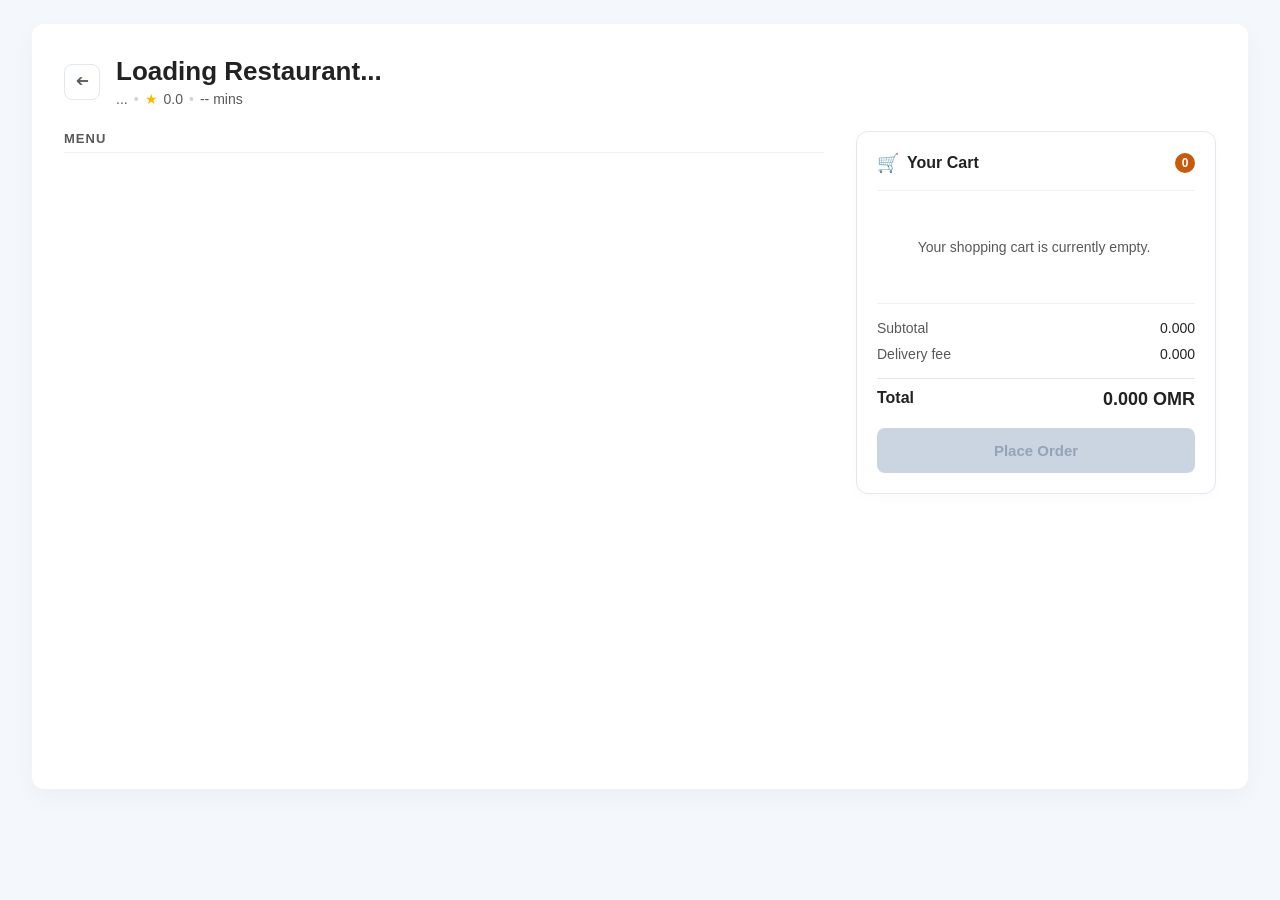
==== menu.html @ 018614af "menuStyle.css" ====
<!DOCTYPE html>
<html lang="en">
<head>
    <meta charset="UTF-8">
    <meta name="viewport" content="width=device-width, initial-scale=1.0">
    <title>Codeline Eats - Menu & Cart</title>
    <link rel="stylesheet" href="menuStyle.css">
</head>
<body>

    <main class="app-window">
        <header class="restaurant-profile">
            <button class="btn-back" onclick="window.location.href='index.html'">➔</button>
            <div class="profile-meta">
                <h1 id="res-name" class="res-title">Loading Restaurant...</h1>
                <div class="res-sub-bar">
                    <span id="res-cuisine">...</span>
                    <span class="dot-separator">•</span>
                    <span class="rating-icon">★</span> <span id="res-rating">0.0</span>
                    <span class="dot-separator">•</span>
                    <span id="res-eta">-- mins</span>
                </div>
            </div>
        </header>

        <div class="workspace-grid">
            
            <section class="catalog-panel">
                <div id="error-banner" class="error-toast hidden">
                    <p class="error-toast__msg">Could not load the restaurant menu selection.</p>
                    <button id="retry-btn" class="action-link">Retry</button>
                </div>

                <div id="combos-wrapper" class="catalog-section hidden">
                    <h2 class="section-label">COMBOS</h2>
                    <div id="combos-grid" class="combos-flex-grid"></div>
                </div>

                <div id="menu-wrapper" class="catalog-section">
                    <h2 class="section-label">MENU</h2>
                    <div id="menu-list" class="menu-rows-stack"></div>
                </div>
            </section>

            <aside class="cart-panel">
                <div class="cart-box">
                    <div class="cart-box__header">
                        <div class="cart-title-wrapper">
                            <span class="cart-icon">🛒</span>
                            <span class="cart-title-text">Your Cart</span>
                        </div>
                        <span id="cart-badge-count" class="cart-counter-badge">0</span>
                    </div>

                    <div id="cart-items-container" class="cart-scroll-area">
                        <div id="empty-cart-view" class="empty-state-notice">
                            Your shopping cart is currently empty.
                        </div>
                    </div>

                    <footer class="cart-financials">
                        <div class="receipt-row">
                            <span class="receipt-row__label">Subtotal</span>
                            <span id="bill-subtotal" class="receipt-row__val">0.000</span>
                        </div>
                        <div class="receipt-row">
                            <span class="receipt-row__label">Delivery fee</span>
                            <span id="bill-delivery" class="receipt-row__val">0.000</span>
                        </div>
                        <div class="receipt-row receipt-row--grand-total">
                            <span class="receipt-row__label">Total</span>
                            <span id="bill-total" class="receipt-row__val">0.000 OMR</span>
                        </div>

                        <button id="checkout-cta" class="btn-checkout-submit" disabled>Place Order</button>
                        <div id="min-order-pill" class="min-order-pill hidden"></div>
                    </footer>
                </div>
            </aside>

        </div>
    </main>
    <script type="module" src="api.js"></script>
    <script type="module" src="menu.js"></script>
</body>
</html>
---- menuStyle.css ----
:root {
    --brand: #1F4E79;
    --brand-mid: #2E75B6;
    --brand-tint: #DEEBF7;
    --accent: #C55A11;
    --success: #548235;
    --danger: #C00000;
    --ink: #222222;
    --muted: #595959;
    --surface: #FFFFFF;
    --bg: #F4F7FB;
}
* {
    margin: 0;
    padding: 0;
    box-sizing: border-box;
    font-family: -apple-system, BlinkMacSystemFont, "Segoe UI", Roboto, Helvetica, Arial, sans-serif;
}
body {
    background-color: var(--bg);
    color: var(--ink);
    padding: 24px 0;
}
.hidden {
    display: none !important;
}
.app-window {
    width: 95%;
    max-width: 1240px;
    margin: 0 auto;
    background: var(--surface);
    border-radius: 12px;
    box-shadow: 0 8px 24px rgba(0, 0, 0, 0.04);
    min-height: 85vh;
    padding: 32px;
}
.restaurant-profile {
    display: flex;
    align-items: center;
    gap: 16px;
    margin-bottom: 24px;
}
.btn-back {
    background: var(--surface);
    border: 1px solid #E2E8F0;
    color: var(--muted);
    width: 36px;
    height: 36px;
    border-radius: 8px;
    cursor: pointer;
    font-size: 16px;
    transform: rotate(180deg);
    display: flex;
    align-items: center;
    justify-content: center;
    transition: all 0.2s;
}
.btn-back:hover {
    background: var(--bg);
    color: var(--ink);
}
.res-title {
    font-size: 26px;
    font-weight: 700;
    color: var(--ink);
    margin-bottom: 4px;
}
.res-sub-bar {
    font-size: 14px;
    color: var(--muted);
    display: flex;
    align-items: center;
    gap: 6px;
}
.rating-icon {
    color: #FFB800;
}
.dot-separator {
    color: #CBD5E1;
}
.workspace-grid {
    display: grid;
    grid-template-columns: 1fr 360px;
    gap: 32px;
    align-items: start;
}
.catalog-panel {
    display: flex;
    flex-direction: column;
    gap: 32px;
}
.section-label {
    font-size: 13px;
    font-weight: 700;
    letter-spacing: 1px;
    color: var(--muted);
    margin-bottom: 16px;
    border-bottom: 1px solid #EDF2F7;
    padding-bottom: 6px;
}
.combos-flex-grid {
    display: grid;
    grid-template-columns: repeat(auto-fill, minmax(320px, 1fr));
    gap: 16px;
}
.combo-card {
    background: var(--surface);
    border: 1px solid #EDF2F7;
    border-radius: 12px;
    padding: 16px;
    display: flex;
    gap: 16px;
    align-items: center;
    justify-content: space-between;
}
.combo-card__thumb {
    width: 64px;
    height: 64px;
    border-radius: 8px;
    flex-shrink: 0;
    background: repeating-linear-gradient(135deg, #F5E6C8, #F5E6C8 8px, #FBF2DF 8px, #FBF2DF 16px);
}
.combo-card__details {
    flex: 1;
}
.combo-card__name {
    font-size: 16px;
    font-weight: 600;
    color: var(--ink);
    margin-bottom: 4px;
}
.combo-card__desc {
    font-size: 13px;
    color: var(--muted);
    margin-bottom: 8px;
    line-height: 1.4;
}
.combo-card__price {
    font-size: 15px;
    font-weight: 700;
    color: var(--accent);
}
.menu-rows-stack {
    display: flex;
    flex-direction: column;
    gap: 12px;
}
.menu-row {
    background: var(--surface);
    border-bottom: 1px solid #F0F4F8;
    padding: 16px 8px;
    display: flex;
    align-items: center;
    justify-content: space-between;
    gap: 20px;
}
.menu-row--unavailable {
    opacity: 0.5;
}
.menu-row__meta {
    display: flex;
    align-items: center;
    gap: 16px;
    flex: 1;
}
.menu-row__thumb {
    width: 48px;
    height: 48px;
    border-radius: 8px;
    flex-shrink: 0;
    background: repeating-linear-gradient(135deg, #DEEBF7, #DEEBF7 6px, #EAF2FA 6px, #EAF2FA 12px);
}
.menu-row__title {
    font-size: 15px;
    font-weight: 600;
    color: var(--ink);
    margin-bottom: 2px;
}
.menu-row__kcal {
    font-size: 12px;
    color: var(--muted);
}
.menu-row__price {
    font-size: 15px;
    font-weight: 700;
    color: var(--ink);
    width: 100px;
    text-align: right;
}
.btn-action-add {
    background: var(--brand-tint);
    color: var(--brand);
    border: none;
    padding: 6px 14px;
    border-radius: 6px;
    font-size: 13px;
    font-weight: 600;
    cursor: pointer;
    display: inline-flex;
    align-items: center;
    gap: 4px;
    transition: all 0.2s;
}
.btn-action-add:hover:not(:disabled) {
    background: var(--brand-mid);
    color: var(--surface);
}
.btn-action-add:disabled {
    background: #E2E8F0;
    color: #A0AEC0;
    cursor: not-allowed;
}
.counter-widget {
    display: flex;
    align-items: center;
    border: 1px solid var(--brand-mid);
    border-radius: 6px;
    overflow: hidden;
    background: var(--surface);
}
.btn-counter-ctrl {
    background: transparent;
    border: none;
    color: var(--brand);
    width: 28px;
    height: 28px;
    font-size: 15px;
    font-weight: 600;
    cursor: pointer;
    display: flex;
    align-items: center;
    justify-content: center;
    transition: background 0.2s;
}
.btn-counter-ctrl:hover {
    background: var(--brand-tint);
}
.counter-widget__value {
    width: 32px;
    text-align: center;
    font-size: 14px;
    font-weight: 700;
    color: var(--ink);
}
.cart-panel {
    position: sticky;
    top: 24px;
}
.cart-box {
    background: var(--surface);
    border: 1px solid #E2E8F0;
    border-radius: 12px;
    padding: 20px;
    box-shadow: 0 4px 12px rgba(0,0,0,0.02);
}
.cart-box__header {
    display: flex;
    justify-content: space-between;
    align-items: center;
    padding-bottom: 16px;
    border-bottom: 1px solid #EDF2F7;
    margin-bottom: 16px;
}
.cart-title-wrapper {
    display: flex;
    align-items: center;
    gap: 8px;
}
.cart-icon {
    font-size: 18px;
}
.cart-title-text {
    font-size: 16px;
    font-weight: 700;
    color: var(--ink);
}
.cart-counter-badge {
    background: var(--accent);
    color: var(--surface);
    font-size: 12px;
    font-weight: 700;
    min-width: 20px;
    height: 20px;
    border-radius: 10px;
    display: flex;
    align-items: center;
    justify-content: center;
    padding: 0 6px;
}
.cart-scroll-area {
    max-height: 320px;
    overflow-y: auto;
    margin-bottom: 16px;
    padding-right: 4px;
}
.empty-state-notice {
    color: var(--muted);
    font-size: 14px;
    text-align: center;
    padding: 32px 0;
}
.cart-line-item {
    display: flex;
    justify-content: space-between;
    align-items: flex-start;
    padding: 12px 0;
    border-bottom: 1px dashed #E2E8F0;
}
.cart-line-item:last-child {
    border-bottom: none;
}
.cart-line-item__info {
    max-width: 60%;
}
.cart-line-item__name {
    font-size: 14px;
    font-weight: 600;
    color: var(--ink);
    margin-bottom: 2px;
    white-space: nowrap;
    overflow: hidden;
    text-overflow: ellipsis;
}
.cart-line-item__pricing-calc {
    font-size: 12px;
    color: var(--muted);
}
.cart-line-item__actions-group {
    display: flex;
    flex-direction: column;
    align-items: flex-end;
    gap: 6px;
}
.cart-line-item__final-sum {
    font-size: 14px;
    font-weight: 600;
    color: var(--ink);
}
.cart-financials {
    border-top: 1px solid #EDF2F7;
    padding-top: 16px;
    display: flex;
    flex-direction: column;
    gap: 10px;
}
.receipt-row {
    display: flex;
    justify-content: space-between;
    font-size: 14px;
    color: var(--muted);
}
.receipt-row__val {
    font-weight: 500;
    color: var(--ink);
}
.receipt-row--grand-total {
    font-size: 16px;
    font-weight: 700;
    color: var(--ink);
    margin-top: 6px;
    padding-top: 10px;
    border-top: 1px solid #E2E8F0;
}
.receipt-row--grand-total .receipt-row__val {
    color: var(--ink);
    font-size: 18px;
    font-weight: 700;
}
.btn-checkout-submit {
    width: 100%;
    background: var(--accent);
    color: var(--surface);
    border: none;
    padding: 14px;
    font-size: 15px;
    font-weight: 700;
    border-radius: 8px;
    cursor: pointer;
    margin-top: 8px;
    transition: background 0.2s;
}
.btn-checkout-submit:hover:not(:disabled) {
    background: #A84B0E;
}
.btn-checkout-submit:disabled {
    background: #CBD5E1;
    color: #94A3B8;
    cursor: not-allowed;
}
.min-order-pill {
    font-size: 12px;
    color: var(--success);
    background: #EFF6FF;
    border: 1px solid #BFDBFE;
    border-radius: 6px;
    padding: 6px;
    text-align: center;
    font-weight: 500;
}
.min-order-pill--failed {
    color: var(--danger);
    background: #FFF5F5;
    border-color: #FED7D7;
}
.error-toast {
    background: #FFF5F5;
    border: 1px solid #FED7D7;
    border-radius: 8px;
    padding: 16px;
    display: flex;
    justify-content: space-between;
    align-items: center;
    color: var(--danger);
}
.action-link {
    background: transparent;
    border: none;
    color: var(--brand);
    text-decoration: underline;
    font-weight: 600;
    cursor: pointer;
}
@media (max-width: 860px) {
    .workspace-grid {
        grid-template-columns: 1fr;
    }
    .cart-panel {
        position: static;
    }
}
Show less
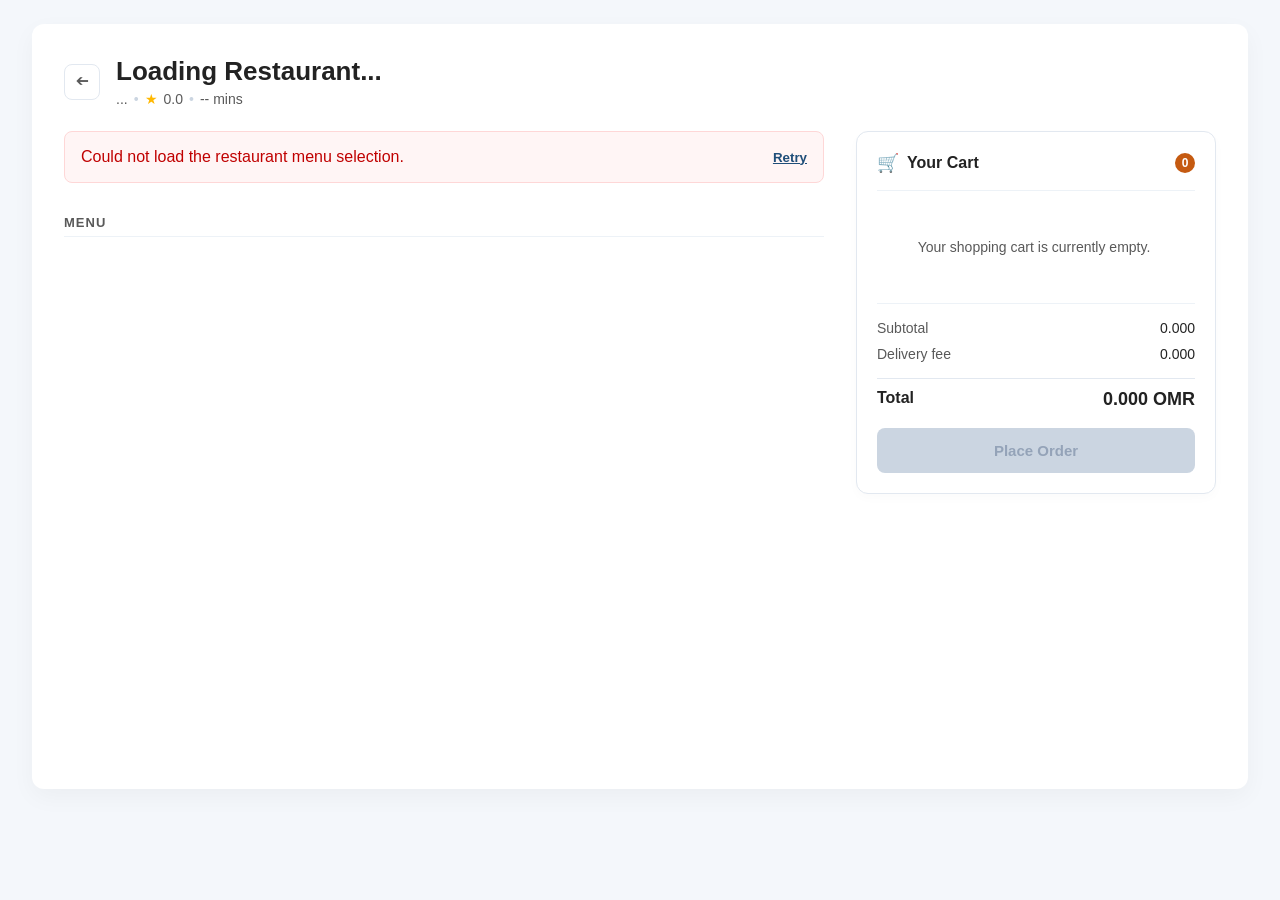
==== commit d32557da: "track.css add" ====
--- a/menu.html
+++ b/menu.html
@@ -22,7 +22,6 @@
                 </div>
             </div>
         </header>
-
         <div class="workspace-grid">
             
             <section class="catalog-panel">
@@ -35,13 +34,11 @@
                     <h2 class="section-label">COMBOS</h2>
                     <div id="combos-grid" class="combos-flex-grid"></div>
                 </div>
-
                 <div id="menu-wrapper" class="catalog-section">
                     <h2 class="section-label">MENU</h2>
                     <div id="menu-list" class="menu-rows-stack"></div>
                 </div>
             </section>
-
             <aside class="cart-panel">
                 <div class="cart-box">
                     <div class="cart-box__header">
@@ -51,13 +48,11 @@
                         </div>
                         <span id="cart-badge-count" class="cart-counter-badge">0</span>
                     </div>
-
                     <div id="cart-items-container" class="cart-scroll-area">
                         <div id="empty-cart-view" class="empty-state-notice">
                             Your shopping cart is currently empty.
                         </div>
                     </div>
-
                     <footer class="cart-financials">
                         <div class="receipt-row">
                             <span class="receipt-row__label">Subtotal</span>
--- a/menuStyle.css
+++ b/menuStyle.css
@@ -10,20 +10,24 @@
     --surface: #FFFFFF;
     --bg: #F4F7FB;
 }
+
 * {
     margin: 0;
     padding: 0;
     box-sizing: border-box;
     font-family: -apple-system, BlinkMacSystemFont, "Segoe UI", Roboto, Helvetica, Arial, sans-serif;
 }
+
 body {
     background-color: var(--bg);
     color: var(--ink);
     padding: 24px 0;
 }
+
 .hidden {
     display: none !important;
 }
+
 .app-window {
     width: 95%;
     max-width: 1240px;
@@ -34,12 +38,14 @@
     min-height: 85vh;
     padding: 32px;
 }
+
 .restaurant-profile {
     display: flex;
     align-items: center;
     gap: 16px;
     margin-bottom: 24px;
 }
+
 .btn-back {
     background: var(--surface);
     border: 1px solid #E2E8F0;
@@ -55,16 +61,19 @@
     justify-content: center;
     transition: all 0.2s;
 }
+
 .btn-back:hover {
     background: var(--bg);
     color: var(--ink);
 }
+
 .res-title {
     font-size: 26px;
     font-weight: 700;
     color: var(--ink);
     margin-bottom: 4px;
 }
+
 .res-sub-bar {
     font-size: 14px;
     color: var(--muted);
@@ -72,23 +81,28 @@
     align-items: center;
     gap: 6px;
 }
+
 .rating-icon {
     color: #FFB800;
 }
+
 .dot-separator {
     color: #CBD5E1;
 }
+
 .workspace-grid {
     display: grid;
     grid-template-columns: 1fr 360px;
     gap: 32px;
     align-items: start;
 }
+
 .catalog-panel {
     display: flex;
     flex-direction: column;
     gap: 32px;
 }
+
 .section-label {
     font-size: 13px;
     font-weight: 700;
@@ -98,11 +112,13 @@
     border-bottom: 1px solid #EDF2F7;
     padding-bottom: 6px;
 }
+
 .combos-flex-grid {
     display: grid;
     grid-template-columns: repeat(auto-fill, minmax(320px, 1fr));
     gap: 16px;
 }
+
 .combo-card {
     background: var(--surface);
     border: 1px solid #EDF2F7;
@@ -113,6 +129,7 @@
     align-items: center;
     justify-content: space-between;
 }
+
 .combo-card__thumb {
     width: 64px;
     height: 64px;
@@ -120,31 +137,37 @@
     flex-shrink: 0;
     background: repeating-linear-gradient(135deg, #F5E6C8, #F5E6C8 8px, #FBF2DF 8px, #FBF2DF 16px);
 }
+
 .combo-card__details {
     flex: 1;
 }
+
 .combo-card__name {
     font-size: 16px;
     font-weight: 600;
     color: var(--ink);
     margin-bottom: 4px;
 }
+
 .combo-card__desc {
     font-size: 13px;
     color: var(--muted);
     margin-bottom: 8px;
     line-height: 1.4;
 }
+
 .combo-card__price {
     font-size: 15px;
     font-weight: 700;
     color: var(--accent);
 }
+
 .menu-rows-stack {
     display: flex;
     flex-direction: column;
     gap: 12px;
 }
+
 .menu-row {
     background: var(--surface);
     border-bottom: 1px solid #F0F4F8;
@@ -154,15 +177,18 @@
     justify-content: space-between;
     gap: 20px;
 }
+
 .menu-row--unavailable {
     opacity: 0.5;
 }
+
 .menu-row__meta {
     display: flex;
     align-items: center;
     gap: 16px;
     flex: 1;
 }
+
 .menu-row__thumb {
     width: 48px;
     height: 48px;
@@ -170,16 +196,19 @@
     flex-shrink: 0;
     background: repeating-linear-gradient(135deg, #DEEBF7, #DEEBF7 6px, #EAF2FA 6px, #EAF2FA 12px);
 }
+
 .menu-row__title {
     font-size: 15px;
     font-weight: 600;
     color: var(--ink);
     margin-bottom: 2px;
 }
+
 .menu-row__kcal {
     font-size: 12px;
     color: var(--muted);
 }
+
 .menu-row__price {
     font-size: 15px;
     font-weight: 700;
@@ -187,6 +216,7 @@
     width: 100px;
     text-align: right;
 }
+
 .btn-action-add {
     background: var(--brand-tint);
     color: var(--brand);
@@ -201,15 +231,18 @@
     gap: 4px;
     transition: all 0.2s;
 }
+
 .btn-action-add:hover:not(:disabled) {
     background: var(--brand-mid);
     color: var(--surface);
 }
+
 .btn-action-add:disabled {
     background: #E2E8F0;
     color: #A0AEC0;
     cursor: not-allowed;
 }
+
 .counter-widget {
     display: flex;
     align-items: center;
@@ -218,6 +251,7 @@
     overflow: hidden;
     background: var(--surface);
 }
+
 .btn-counter-ctrl {
     background: transparent;
     border: none;
@@ -232,9 +266,11 @@
     justify-content: center;
     transition: background 0.2s;
 }
+
 .btn-counter-ctrl:hover {
     background: var(--brand-tint);
 }
+
 .counter-widget__value {
     width: 32px;
     text-align: center;
@@ -242,10 +278,12 @@
     font-weight: 700;
     color: var(--ink);
 }
+
 .cart-panel {
     position: sticky;
     top: 24px;
 }
+
 .cart-box {
     background: var(--surface);
     border: 1px solid #E2E8F0;
@@ -253,6 +291,7 @@
     padding: 20px;
     box-shadow: 0 4px 12px rgba(0,0,0,0.02);
 }
+
 .cart-box__header {
     display: flex;
     justify-content: space-between;
@@ -261,19 +300,23 @@
     border-bottom: 1px solid #EDF2F7;
     margin-bottom: 16px;
 }
+
 .cart-title-wrapper {
     display: flex;
     align-items: center;
     gap: 8px;
 }
+
 .cart-icon {
     font-size: 18px;
 }
+
 .cart-title-text {
     font-size: 16px;
     font-weight: 700;
     color: var(--ink);
 }
+
 .cart-counter-badge {
     background: var(--accent);
     color: var(--surface);
@@ -287,18 +330,21 @@
     justify-content: center;
     padding: 0 6px;
 }
+
 .cart-scroll-area {
     max-height: 320px;
     overflow-y: auto;
     margin-bottom: 16px;
     padding-right: 4px;
 }
+
 .empty-state-notice {
     color: var(--muted);
     font-size: 14px;
     text-align: center;
     padding: 32px 0;
 }
+
 .cart-line-item {
     display: flex;
     justify-content: space-between;
@@ -306,12 +352,15 @@
     padding: 12px 0;
     border-bottom: 1px dashed #E2E8F0;
 }
+
 .cart-line-item:last-child {
     border-bottom: none;
 }
+
 .cart-line-item__info {
     max-width: 60%;
 }
+
 .cart-line-item__name {
     font-size: 14px;
     font-weight: 600;
@@ -321,21 +370,25 @@
     overflow: hidden;
     text-overflow: ellipsis;
 }
+
 .cart-line-item__pricing-calc {
     font-size: 12px;
     color: var(--muted);
 }
+
 .cart-line-item__actions-group {
     display: flex;
     flex-direction: column;
     align-items: flex-end;
     gap: 6px;
 }
+
 .cart-line-item__final-sum {
     font-size: 14px;
     font-weight: 600;
     color: var(--ink);
 }
+
 .cart-financials {
     border-top: 1px solid #EDF2F7;
     padding-top: 16px;
@@ -343,16 +396,19 @@
     flex-direction: column;
     gap: 10px;
 }
+
 .receipt-row {
     display: flex;
     justify-content: space-between;
     font-size: 14px;
     color: var(--muted);
 }
+
 .receipt-row__val {
     font-weight: 500;
     color: var(--ink);
 }
+
 .receipt-row--grand-total {
     font-size: 16px;
     font-weight: 700;
@@ -361,11 +417,13 @@
     padding-top: 10px;
     border-top: 1px solid #E2E8F0;
 }
+
 .receipt-row--grand-total .receipt-row__val {
     color: var(--ink);
     font-size: 18px;
     font-weight: 700;
 }
+
 .btn-checkout-submit {
     width: 100%;
     background: var(--accent);
@@ -379,14 +437,17 @@
     margin-top: 8px;
     transition: background 0.2s;
 }
+
 .btn-checkout-submit:hover:not(:disabled) {
     background: #A84B0E;
 }
+
 .btn-checkout-submit:disabled {
     background: #CBD5E1;
     color: #94A3B8;
     cursor: not-allowed;
 }
+
 .min-order-pill {
     font-size: 12px;
     color: var(--success);
@@ -397,11 +458,13 @@
     text-align: center;
     font-weight: 500;
 }
+
 .min-order-pill--failed {
     color: var(--danger);
     background: #FFF5F5;
     border-color: #FED7D7;
 }
+
 .error-toast {
     background: #FFF5F5;
     border: 1px solid #FED7D7;
@@ -412,6 +475,7 @@
     align-items: center;
     color: var(--danger);
 }
+
 .action-link {
     background: transparent;
     border: none;
@@ -427,9 +491,4 @@
     .cart-panel {
         position: static;
     }
-}
-Show less
-
-
-
-
+}
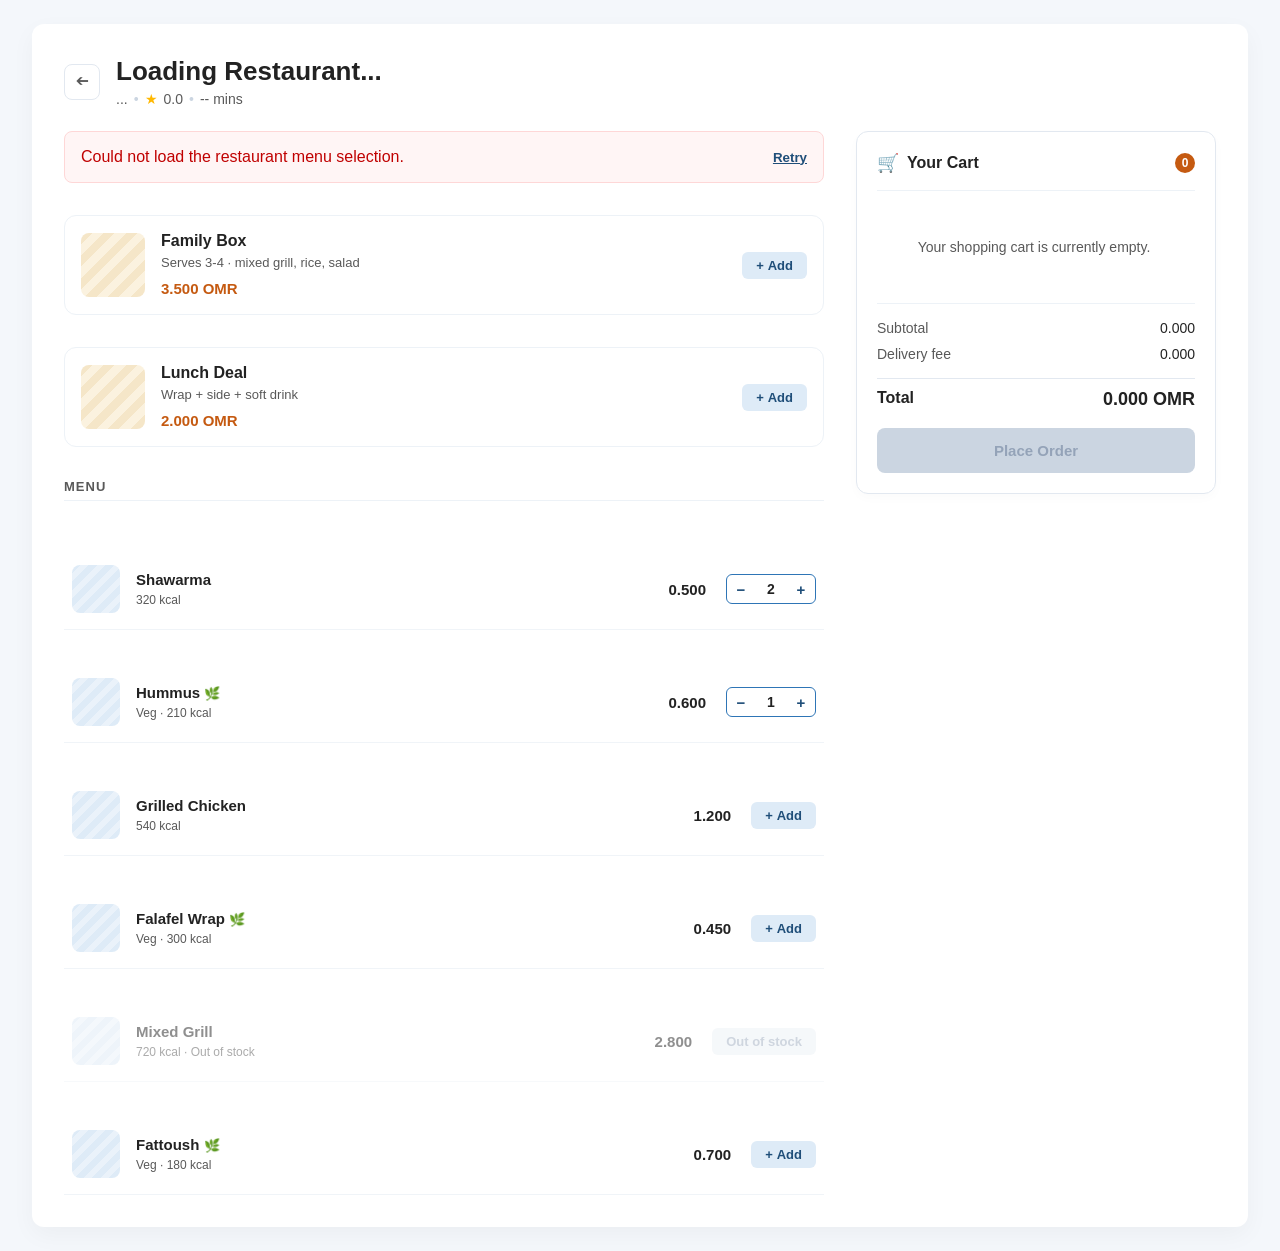
==== commit d78b5658: "addition in menu.html" ====
--- a/menu.html
+++ b/menu.html
@@ -34,10 +34,125 @@
                     <h2 class="section-label">COMBOS</h2>
                     <div id="combos-grid" class="combos-flex-grid"></div>
                 </div>
+                <div class="combo-card">
+                            <div class="combo-card__thumb"></div>
+                            <div class="combo-card__details">
+                                <h3 class="combo-card__name">Family Box</h3>
+                                <p class="combo-card__desc">Serves 3-4 · mixed grill, rice, salad</p>
+                                <span class="combo-card__price">3.500 OMR</span>
+                            </div>
+                            <div class="action-trigger-box">
+                                <button class="btn-action-add"><span>+</span> Add</button>
+                            </div>
+                        </div>
+
+                        <div class="combo-card">
+                            <div class="combo-card__thumb"></div>
+                            <div class="combo-card__details">
+                                <h3 class="combo-card__name">Lunch Deal</h3>
+                                <p class="combo-card__desc">Wrap + side + soft drink</p>
+                                <span class="combo-card__price">2.000 OMR</span>
+                            </div>
+                            <div class="action-trigger-box">
+                                <button class="btn-action-add"><span>+</span> Add</button>
+                            </div>
+                        </div>
                 <div id="menu-wrapper" class="catalog-section">
                     <h2 class="section-label">MENU</h2>
                     <div id="menu-list" class="menu-rows-stack"></div>
                 </div>
+                <div class="menu-row">
+                            <div class="menu-row__meta">
+                                <div class="menu-row__thumb"></div>
+                                <div>
+                                    <h3 class="menu-row__title">Shawarma</h3>
+                                    <span class="menu-row__kcal">320 kcal</span>
+                                </div>
+                            </div>
+                            <span class="menu-row__price">0.500</span>
+                            <div class="action-trigger-box">
+                                <div class="counter-widget">
+                                    <button class="btn-counter-ctrl">−</button>
+                                    <span class="counter-widget__value">2</span>
+                                    <button class="btn-counter-ctrl">+</button>
+                                </div>
+                            </div>
+                        </div>
+
+                        <div class="menu-row">
+                            <div class="menu-row__meta">
+                                <div class="menu-row__thumb"></div>
+                                <div>
+                                    <h3 class="menu-row__title">Hummus <span style="color: #548235; font-size: 13px;">🌿</span></h3>
+                                    <span class="menu-row__kcal">Veg · 210 kcal</span>
+                                </div>
+                            </div>
+                            <span class="menu-row__price">0.600</span>
+                            <div class="action-trigger-box">
+                                <div class="counter-widget">
+                                    <button class="btn-counter-ctrl">−</button>
+                                    <span class="counter-widget__value">1</span>
+                                    <button class="btn-counter-ctrl">+</button>
+                                </div>
+                            </div>
+                        </div>
+
+                        <div class="menu-row">
+                            <div class="menu-row__meta">
+                                <div class="menu-row__thumb"></div>
+                                <div>
+                                    <h3 class="menu-row__title">Grilled Chicken</h3>
+                                    <span class="menu-row__kcal">540 kcal</span>
+                                </div>
+                            </div>
+                            <span class="menu-row__price">1.200</span>
+                            <div class="action-trigger-box">
+                                <button class="btn-action-add"><span>+</span> Add</button>
+                            </div>
+                        </div>
+
+                        <div class="menu-row">
+                            <div class="menu-row__meta">
+                                <div class="menu-row__thumb"></div>
+                                <div>
+                                    <h3 class="menu-row__title">Falafel Wrap <span style="color: #548235; font-size: 13px;">🌿</span></h3>
+                                    <span class="menu-row__kcal">Veg · 300 kcal</span>
+                                </div>
+                            </div>
+                            <span class="menu-row__price">0.450</span>
+                            <div class="action-trigger-box">
+                                <button class="btn-action-add"><span>+</span> Add</button>
+                            </div>
+                        </div>
+
+                        <div class="menu-row menu-row--unavailable">
+                            <div class="menu-row__meta">
+                                <div class="menu-row__thumb"></div>
+                                <div>
+                                    <h3 class="menu-row__title">Mixed Grill</h3>
+                                    <span class="menu-row__kcal">720 kcal · Out of stock</span>
+                                </div>
+                            </div>
+                            <span class="menu-row__price">2.800</span>
+                            <div class="action-trigger-box">
+                                <button class="btn-action-add" style="background:#EDF2F7; color:#A0AEC0;" disabled>Out of stock</button>
+                            </div>
+                        </div>
+
+                        <div class="menu-row">
+                            <div class="menu-row__meta">
+                                <div class="menu-row__thumb"></div>
+                                <div>
+                                    <h3 class="menu-row__title">Fattoush <span style="color: #548235; font-size: 13px;">🌿</span></h3>
+                                    <span class="menu-row__kcal">Veg · 180 kcal</span>
+                                </div>
+                            </div>
+                            <span class="menu-row__price">0.700</span>
+                            <div class="action-trigger-box">
+                                <button class="btn-action-add"><span>+</span> Add</button>
+                            </div>
+                        </div>
+                
             </section>
             <aside class="cart-panel">
                 <div class="cart-box">
